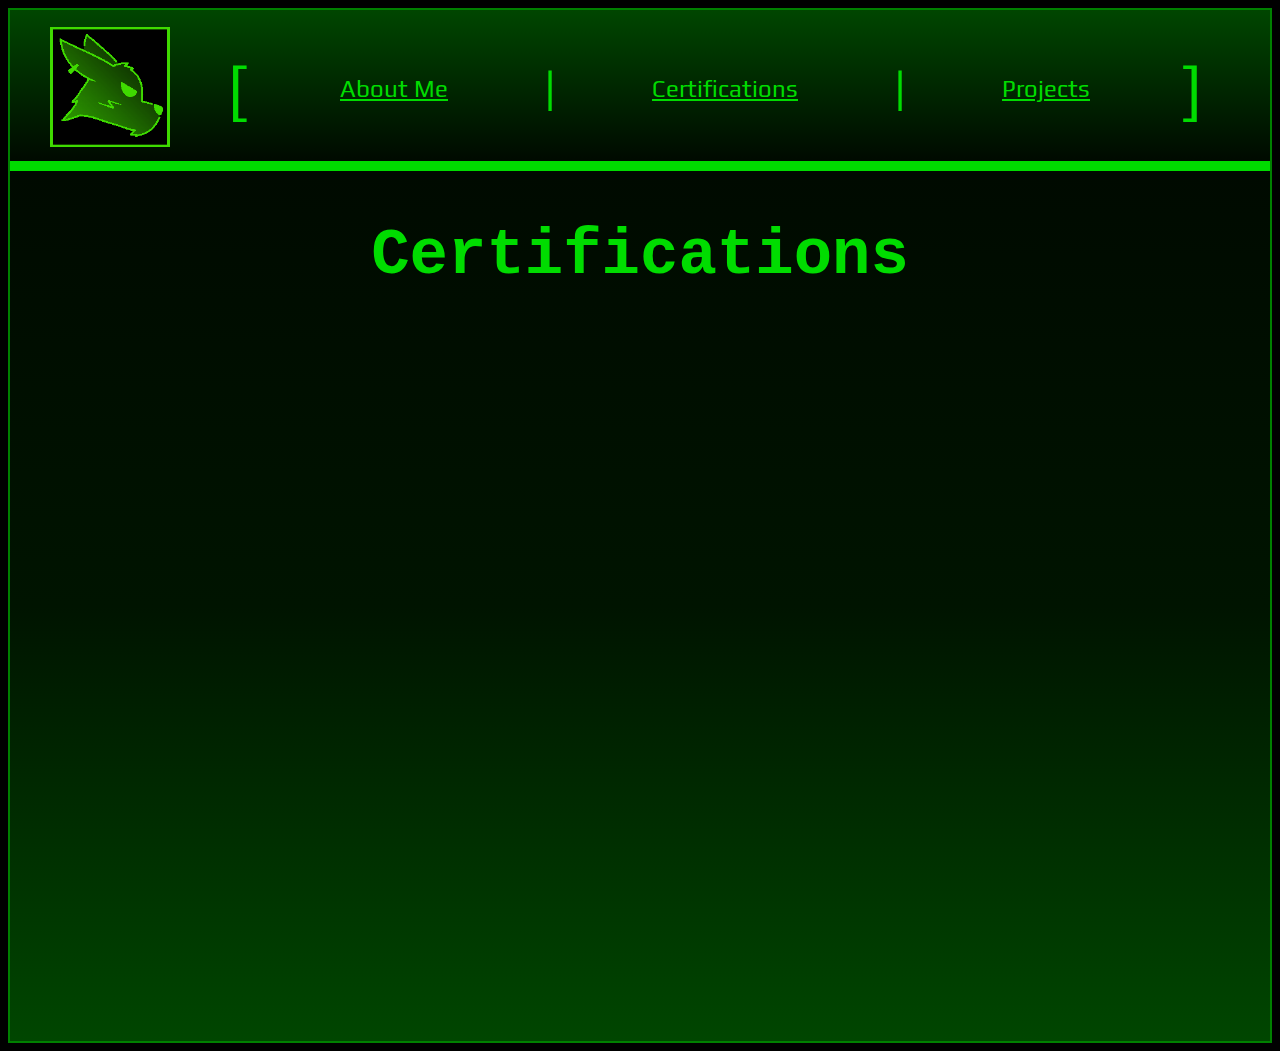
==== certifications.html @ 4c6a89cc "Created Base pages for Certs and Projects" ====
<!DOCTYPE html>
<html lang="en">
    <head>
        <meta charset="utf-8" />
        <meta name="author" content="Nate Bouchat">
        <meta name="description" content="About Nate Bouchat's career in Cybersecurity and Computer Science">
        <title>Nate Bouchat's Cyber Portfolio</title>
        <meta name="viewport" content="width=device-width, initial-scale=1, shrink-to-fit=no">
        <link rel="stylesheet" href="styles.css">
        <link rel="icon" type="image/x-icon" href="icon.ico">
        <link rel="preconnect" href="https://fonts.googleapis.com">
        <link rel="preconnect" href="https://fonts.gstatic.com" crossorigin>
        <link href="https://fonts.googleapis.com/css2?family=Play&display=swap" rel="stylesheet">
      </head>
    <body>
        <div class="header-container">
            <div>
                <img src="img/cyberLogo.png" alt="Dingo head with a bolt on their cheek" id="logo"/>
            </div>
            <div class="links-container">
                <p class="divider">[</p>
                <a href="index.html">About Me</a>
                <p class="divider">|</p>
                <a href="certifications.html">Certifications</a>
                <p class="divider">|</p>
                <a href="projects.html">Projects</a>
                <p class="divider">]</p>
            </div>
        </div>
        <div class="main-container">
            <h1>Certifications</h1>
        </div>
    </body>
</html>
---- styles.css ----
body{
    font-family: 'Play', Courier, Monospace;
    color: rgb(0, 220, 0);
    min-height: 100vh;
    border-width: 2px;
    border-style: solid;
    border-color: green;
    background-color: black;
}

h1{
    text-align: center;
    font-family: Courier, Monospace;
    font-size: 4em;
    line-height: 80%;
    margin-top: 0px;
}

p{
    padding: 18px;
    font-size: 1.4em;
}

a{
    color: rgb(0, 220, 0);
}

a:hover {
    color: red;
}

#home-image {
    width: 90%;
    height: 320px;
    padding-top: 10px;
    padding-bottom: 10px;
}

#logo {
    min-width: 60px;
    max-width: 60%;
}

.centered{
    text-align: center;
}

.header-container{
    display: flex;
    flex-direction: column;
    text-align: center;
    align-items: center;
    padding-top: 6px;
    border-bottom-width: 10px;
    border-bottom-style: solid;
    background-image: linear-gradient(rgb(0, 70, 0), rgb(0, 10, 0));
}

.links-container {
    font-size: 1em;
    display: flex;
    flex-direction: row;
    align-items: center;
    flex-grow: 1;
    justify-content: space-around;
}

.divider {
    font-size: 2.5em;
    margin-top: 10px;
    margin-bottom: 10px;
}

.main-container {
    min-height: 90vh;
    padding-top: 60px;
    background-image: linear-gradient(rgb(0, 10, 0), rgb(0, 20, 0), rgb(0, 70, 0));
}

@media screen and (min-width: 720px) {
    .header-container {
        flex-direction: row;
        padding-right: 50px;
    }

    .links-container {
        font-size: 1.5em;
        justify-content: space-between;
    }

    .divider {
        margin-top: 20px;
        margin-bottom: 20px;
    }

    .main-container {
        padding-left: 15%;
        padding-right: 15%;
    }
}
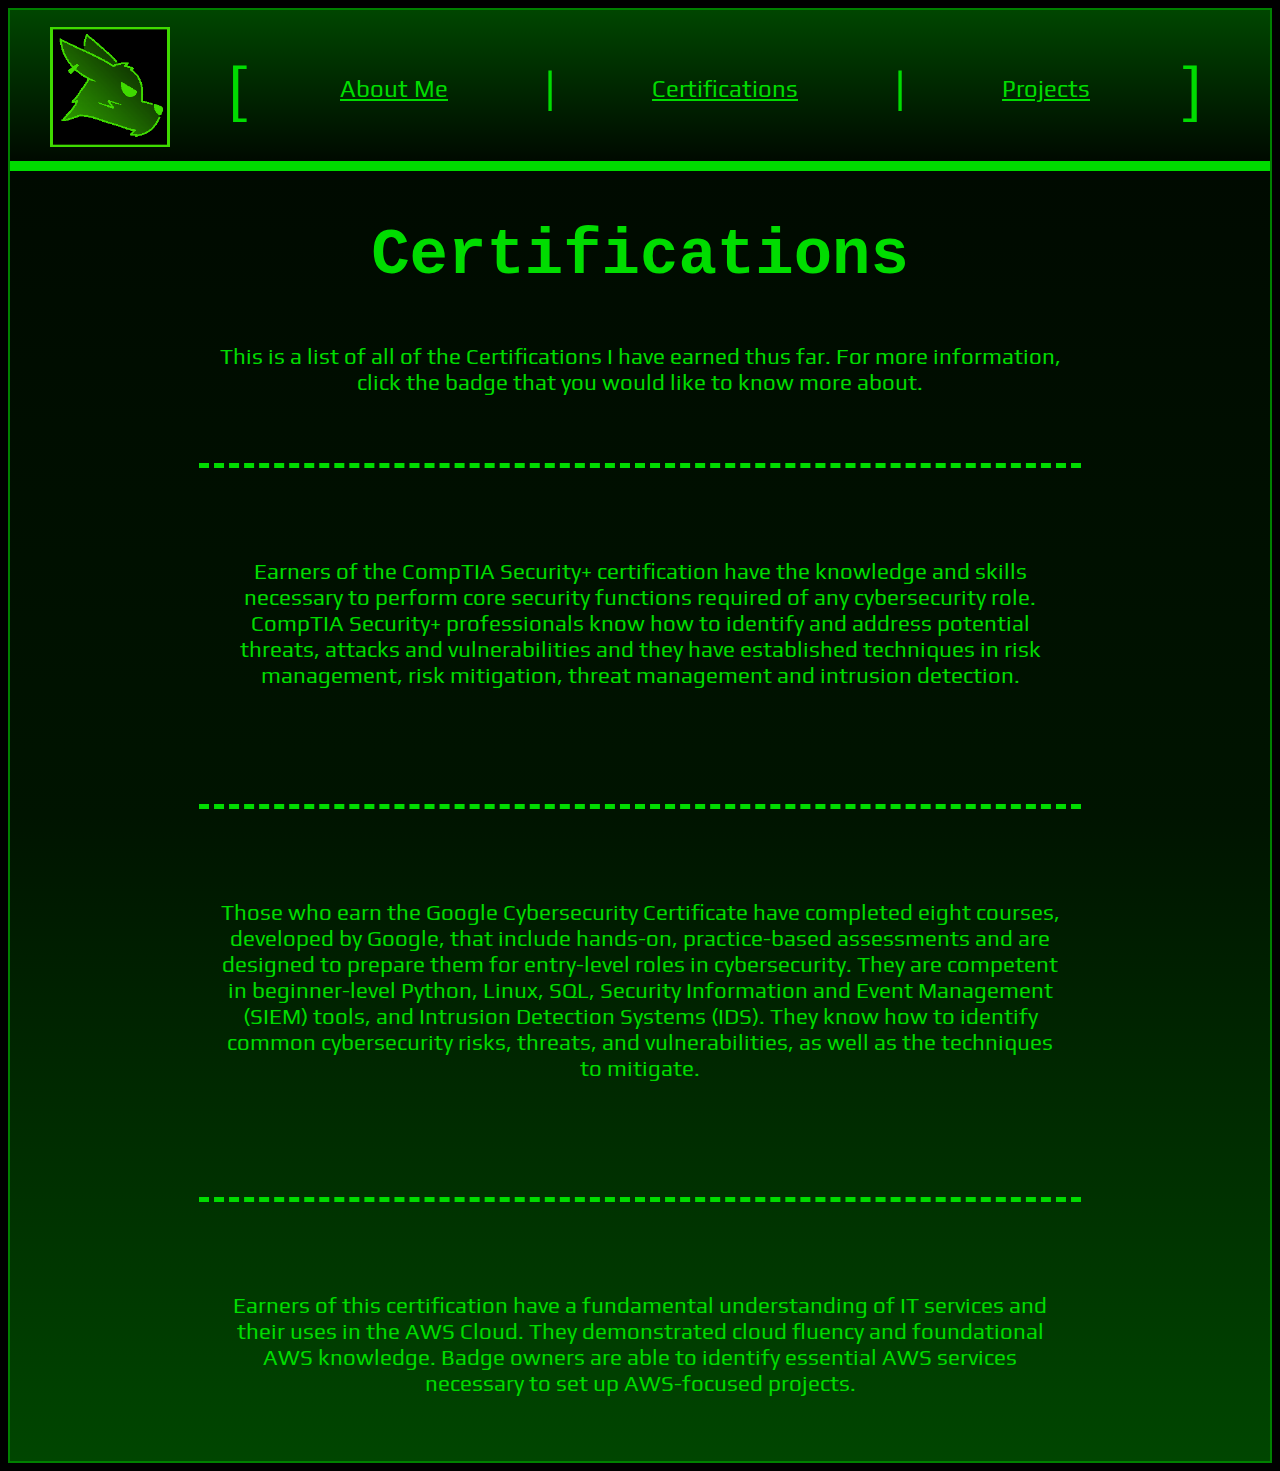
==== commit 1172dc85: "Certification Page CSS" ====
--- a/certifications.html
+++ b/certifications.html
@@ -29,6 +29,51 @@
         </div>
         <div class="main-container">
             <h1>Certifications</h1>
+            <p>
+                This is a list of all of the Certifications I have earned thus far.
+                For more information, click the badge that you would like to know more about.
+            </p>
+            <div class="column-container"> 
+                <div>
+                    <div data-iframe-width="300" data-iframe-height="540" data-share-badge-id="e6020cc4-8209-401c-92e1-9ca72aacc449" data-share-badge-host="https://www.credly.com"></div>
+                </div>
+                <div>
+                    <p> 
+                        Earners of the CompTIA Security+ certification have the knowledge and skills necessary to perform core security functions 
+                        required of any cybersecurity role. CompTIA Security+ professionals know how to identify and address potential threats, 
+                        attacks and vulnerabilities and they have established techniques in risk management, risk mitigation, threat management and 
+                        intrusion detection.
+                    </p>
+                </div>
+            </div>
+            <div class="column-container">
+                <div>
+                    <div data-iframe-width="300" data-iframe-height="540" data-share-badge-id="cf97144a-a55c-43fd-82cc-b3dda90dba48" data-share-badge-host="https://www.credly.com"></div>
+                </div>
+                <div>
+                    <p> 
+                        Those who earn the Google Cybersecurity Certificate have completed eight courses, developed by
+                        Google, that include hands-on, practice-based assessments and are designed to prepare them for
+                        entry-level roles in cybersecurity. They are competent in beginner-level Python, Linux, SQL, Security
+                        Information and Event Management (SIEM) tools, and Intrusion Detection Systems (IDS). They know
+                        how to identify common cybersecurity risks, threats, and vulnerabilities, as well as the techniques to
+                        mitigate.
+                    </p>
+                </div>
+            </div>
+            <div class="column-container">
+                <div>
+                    <div data-iframe-width="300" data-iframe-height="540" data-share-badge-id="0bea5402-3aaf-4939-9d60-7fed5e7d5e47" data-share-badge-host="https://www.credly.com"></div>
+                </div>
+                <div>
+                    <p> 
+                        Earners of this certification have a fundamental understanding of IT services and their uses in the AWS
+                        Cloud. They demonstrated cloud fluency and foundational AWS knowledge. Badge owners are able to
+                        identify essential AWS services necessary to set up AWS-focused projects.
+                    </p>
+                </div>
+            </div>
+                <script type="text/javascript" async src="//cdn.credly.com/assets/utilities/embed.js"></script>
         </div>
     </body>
 </html>--- a/styles.css
+++ b/styles.css
@@ -41,10 +41,6 @@
     max-width: 60%;
 }
 
-.centered{
-    text-align: center;
-}
-
 .header-container{
     display: flex;
     flex-direction: column;
@@ -74,7 +70,25 @@
 .main-container {
     min-height: 90vh;
     padding-top: 60px;
+    text-align: center;
     background-image: linear-gradient(rgb(0, 10, 0), rgb(0, 20, 0), rgb(0, 70, 0));
+}
+
+.column-container {
+    display: flex;
+    flex-direction: column;
+    align-items: center;
+    flex-grow: 1;
+    justify-content: space-evenly;
+    margin-top: 50px;
+    padding-top: 50px;
+    padding-bottom: 25px;
+    border-top-width: 5px;
+    border-top-style: dashed;
+}
+
+.temp {
+    width: 300px;
 }
 
 @media screen and (min-width: 720px) {
@@ -97,4 +111,8 @@
         padding-left: 15%;
         padding-right: 15%;
     }
+
+    .column-container{
+        flex-direction: row;
+    }
 }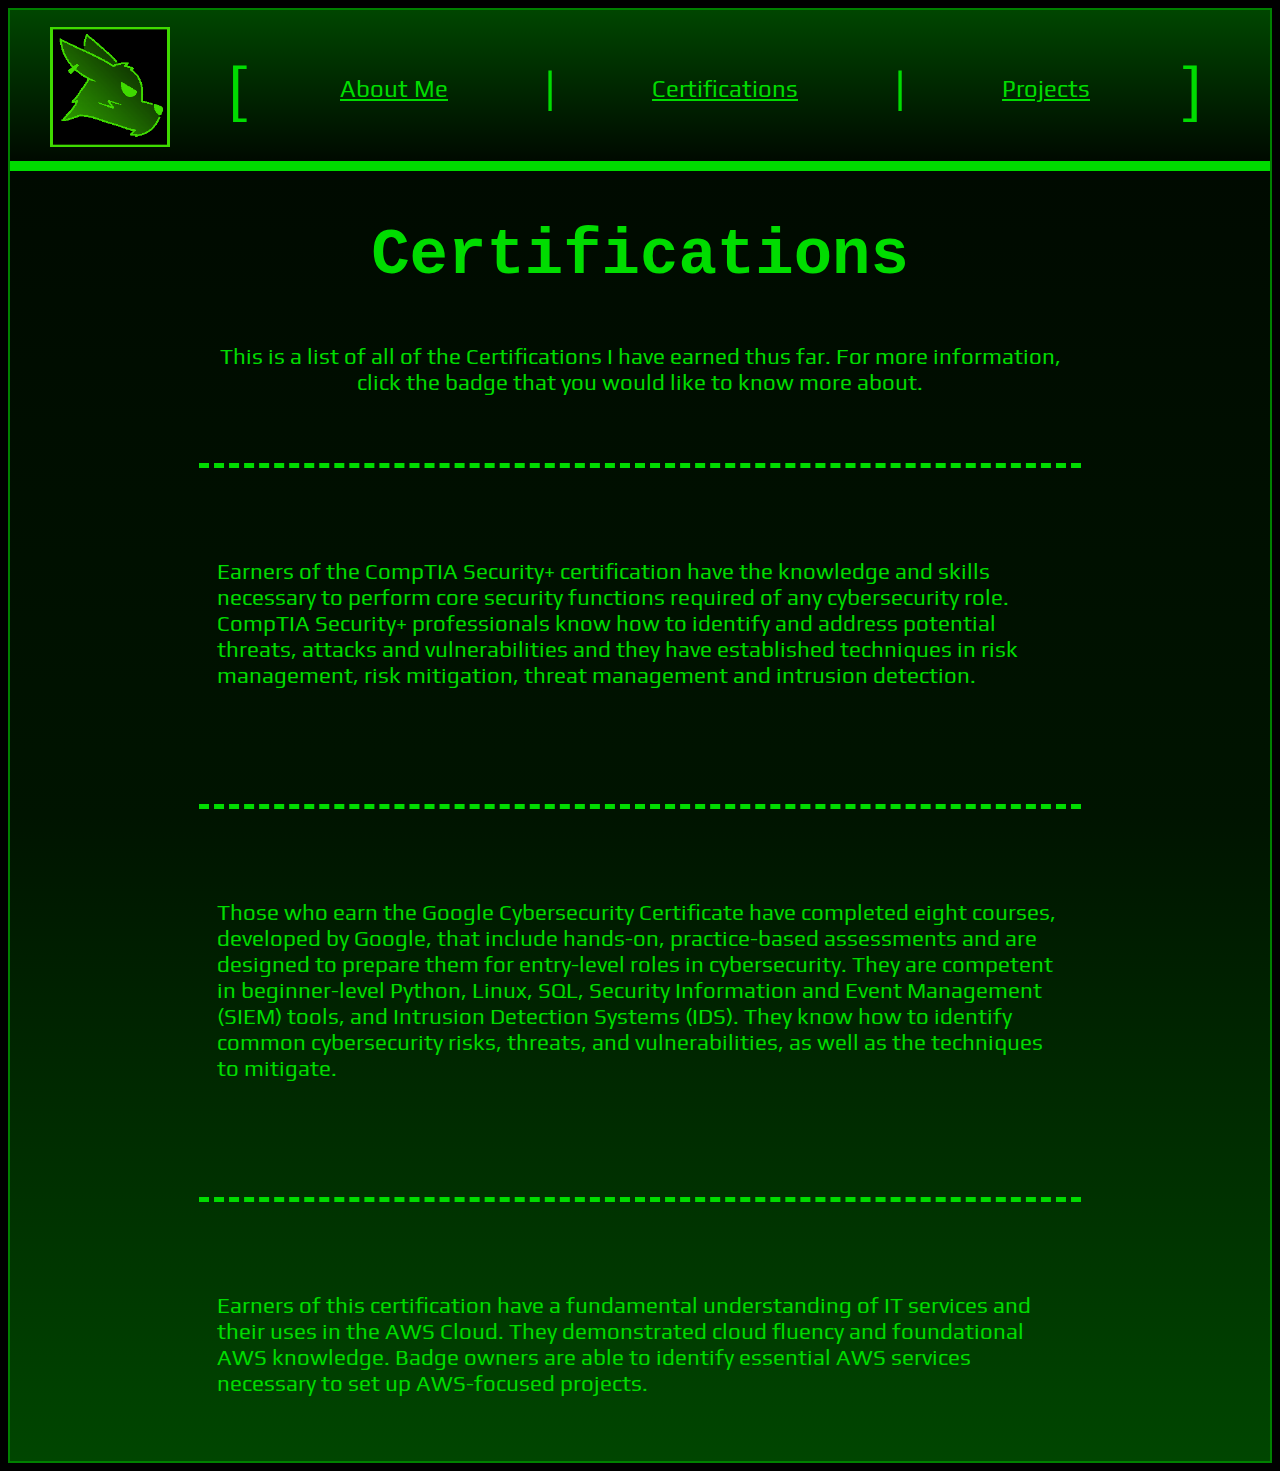
==== commit dda38a9e: "Finished Projects Page" ====
--- a/certifications.html
+++ b/certifications.html
@@ -29,13 +29,13 @@
         </div>
         <div class="main-container">
             <h1>Certifications</h1>
-            <p>
+            <p class="centered">
                 This is a list of all of the Certifications I have earned thus far.
                 For more information, click the badge that you would like to know more about.
             </p>
             <div class="column-container"> 
-                <div>
-                    <div data-iframe-width="300" data-iframe-height="540" data-share-badge-id="e6020cc4-8209-401c-92e1-9ca72aacc449" data-share-badge-host="https://www.credly.com"></div>
+                <div class="centered">
+                    <div data-iframe-width="300" data-iframe-height="270" data-share-badge-id="e6020cc4-8209-401c-92e1-9ca72aacc449" data-share-badge-host="https://www.credly.com"></div>
                 </div>
                 <div>
                     <p> 
@@ -47,8 +47,8 @@
                 </div>
             </div>
             <div class="column-container">
-                <div>
-                    <div data-iframe-width="300" data-iframe-height="540" data-share-badge-id="cf97144a-a55c-43fd-82cc-b3dda90dba48" data-share-badge-host="https://www.credly.com"></div>
+                <div class="centered">
+                    <div data-iframe-width="300" data-iframe-height="270" data-share-badge-id="cf97144a-a55c-43fd-82cc-b3dda90dba48" data-share-badge-host="https://www.credly.com"></div>
                 </div>
                 <div>
                     <p> 
@@ -62,8 +62,8 @@
                 </div>
             </div>
             <div class="column-container">
-                <div>
-                    <div data-iframe-width="300" data-iframe-height="540" data-share-badge-id="0bea5402-3aaf-4939-9d60-7fed5e7d5e47" data-share-badge-host="https://www.credly.com"></div>
+                <div class="centered">
+                    <div data-iframe-width="300" data-iframe-height="270" data-share-badge-id="0bea5402-3aaf-4939-9d60-7fed5e7d5e47" data-share-badge-host="https://www.credly.com"></div>
                 </div>
                 <div>
                     <p> 
@@ -73,7 +73,7 @@
                     </p>
                 </div>
             </div>
-                <script type="text/javascript" async src="//cdn.credly.com/assets/utilities/embed.js"></script>
+                <script type="text/javascript" async src="https://cdn.credly.com/assets/utilities/embed.js"></script>
         </div>
     </body>
 </html>--- a/styles.css
+++ b/styles.css
@@ -11,14 +11,18 @@
 h1{
     text-align: center;
     font-family: Courier, Monospace;
-    font-size: 4em;
+    font-size: 2.5em;
     line-height: 80%;
     margin-top: 0px;
 }
 
+h2 {
+    text-align: center;
+}
+
 p{
     padding: 18px;
-    font-size: 1.4em;
+    font-size: 1em;
 }
 
 a{
@@ -70,14 +74,12 @@
 .main-container {
     min-height: 90vh;
     padding-top: 60px;
-    text-align: center;
     background-image: linear-gradient(rgb(0, 10, 0), rgb(0, 20, 0), rgb(0, 70, 0));
 }
 
 .column-container {
     display: flex;
     flex-direction: column;
-    align-items: center;
     flex-grow: 1;
     justify-content: space-evenly;
     margin-top: 50px;
@@ -87,11 +89,23 @@
     border-top-style: dashed;
 }
 
-.temp {
-    width: 300px;
+.centered {
+    text-align: center;
+}
+
+.demo {
+    width: 70vw;
 }
 
 @media screen and (min-width: 720px) {
+    h1 {
+        font-size: 4em;
+    }
+
+    p{
+        font-size: 1.4em;
+    }
+    
     .header-container {
         flex-direction: row;
         padding-right: 50px;
@@ -115,4 +129,8 @@
     .column-container{
         flex-direction: row;
     }
+
+    .demo {
+        width: 35vw;
+    }
 }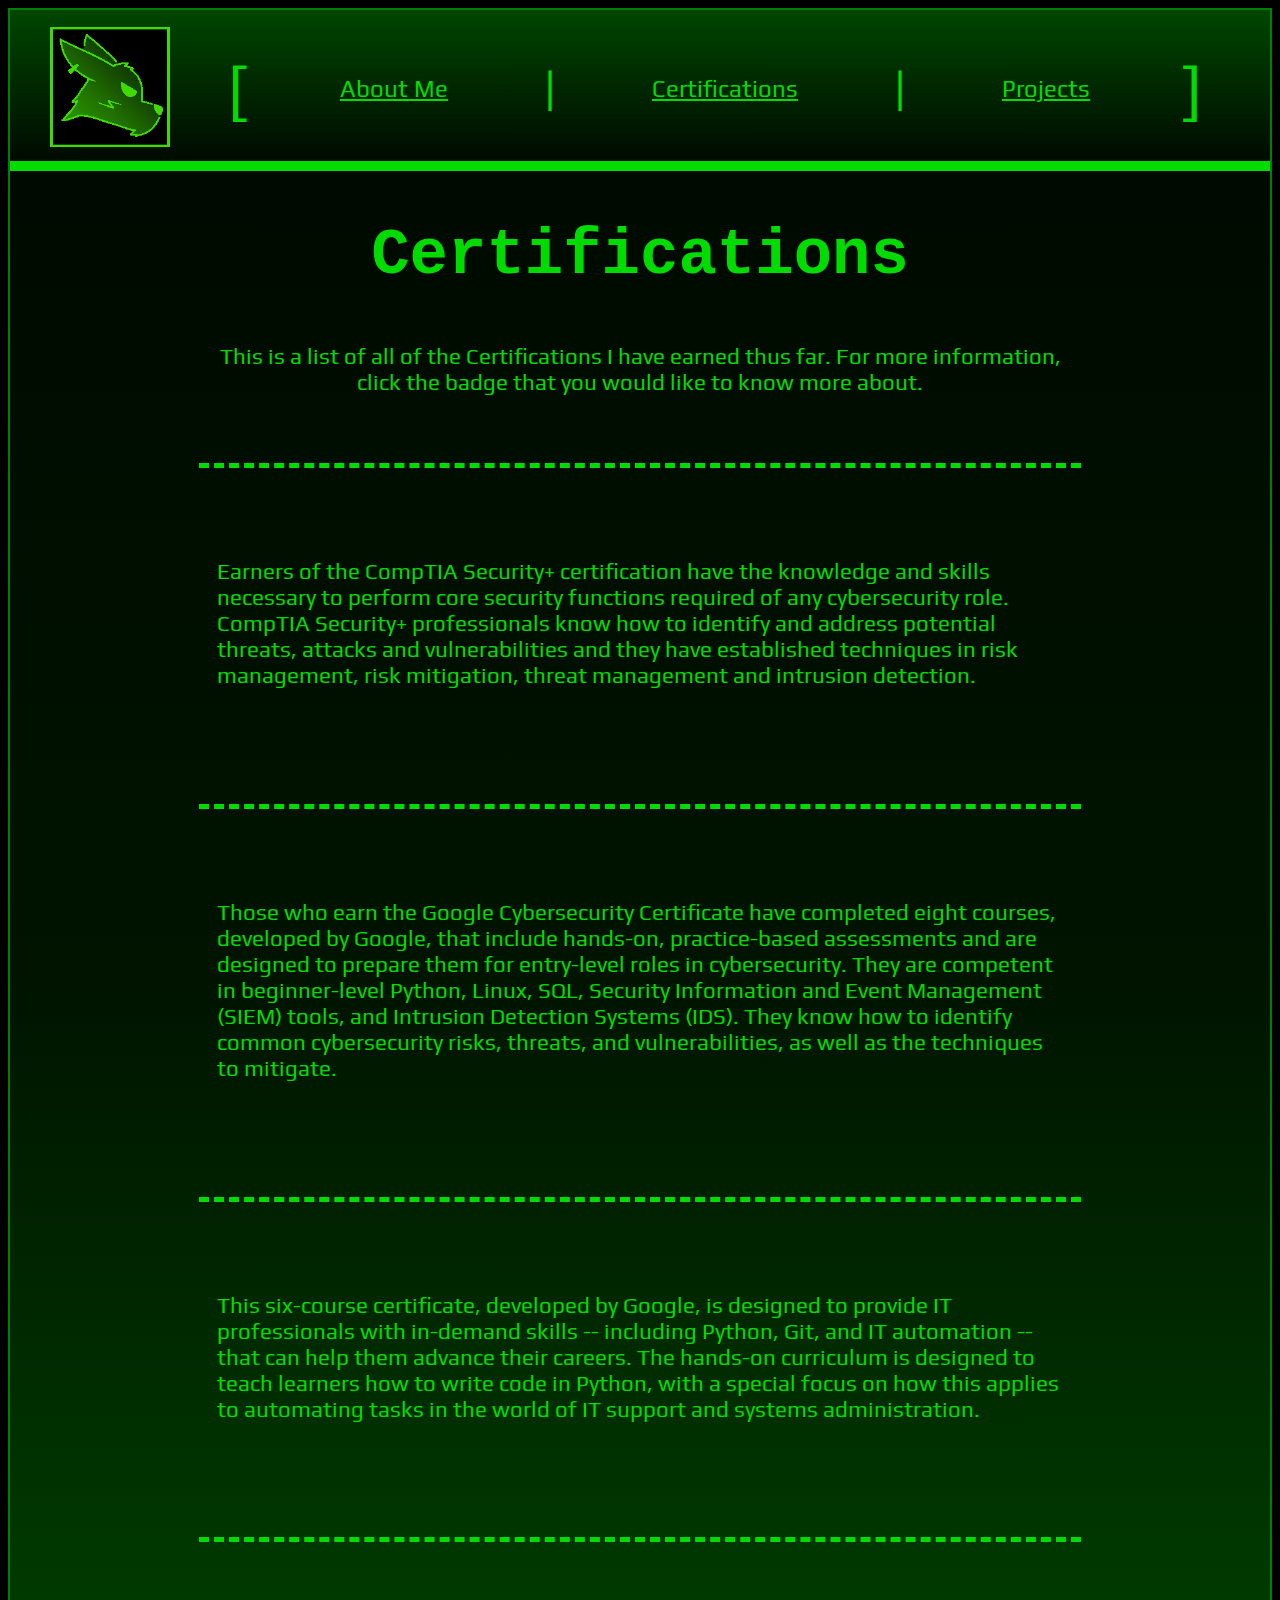
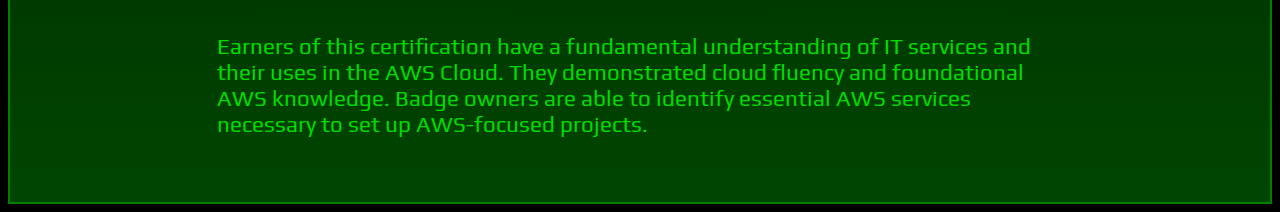
==== commit 28e2cd1e: "Add Certification: Python IT Automation" ====
--- a/certifications.html
+++ b/certifications.html
@@ -34,7 +34,7 @@
                 For more information, click the badge that you would like to know more about.
             </p>
             <div class="column-container"> 
-                <div class="centered">
+                <div class="badge">
                     <div data-iframe-width="300" data-iframe-height="270" data-share-badge-id="e6020cc4-8209-401c-92e1-9ca72aacc449" data-share-badge-host="https://www.credly.com"></div>
                 </div>
                 <div>
@@ -47,7 +47,7 @@
                 </div>
             </div>
             <div class="column-container">
-                <div class="centered">
+                <div class="badge">
                     <div data-iframe-width="300" data-iframe-height="270" data-share-badge-id="cf97144a-a55c-43fd-82cc-b3dda90dba48" data-share-badge-host="https://www.credly.com"></div>
                 </div>
                 <div>
@@ -62,7 +62,20 @@
                 </div>
             </div>
             <div class="column-container">
-                <div class="centered">
+                <div class="badge">
+                    <div data-iframe-width="300" data-iframe-height="270" data-share-badge-id="14780be1-378e-4bf0-b096-d5eb549a3733" data-share-badge-host="https://www.credly.com"></div>
+                </div>
+                <div>
+                    <p> 
+                        This six-course certificate, developed by Google, is designed to provide IT professionals with in-demand 
+                        skills -- including Python, Git, and IT automation -- that can help them advance their careers. The hands-on 
+                        curriculum is designed to teach learners how to write code in Python, with a special focus on how this 
+                        applies to automating tasks in the world of IT support and systems administration.
+                    </p>
+                </div>
+            </div>
+            <div class="column-container">
+                <div class="badge">
                     <div data-iframe-width="300" data-iframe-height="270" data-share-badge-id="0bea5402-3aaf-4939-9d60-7fed5e7d5e47" data-share-badge-host="https://www.credly.com"></div>
                 </div>
                 <div>
@@ -73,7 +86,7 @@
                     </p>
                 </div>
             </div>
-                <script type="text/javascript" async src="https://cdn.credly.com/assets/utilities/embed.js"></script>
+            <script type="text/javascript" async src="https://cdn.credly.com/assets/utilities/embed.js"></script>
         </div>
     </body>
 </html>--- a/styles.css
+++ b/styles.css
@@ -93,6 +93,12 @@
     text-align: center;
 }
 
+.badge {
+    text-align: center;
+    background-color: #e4fff7;
+    border-radius: 10px;
+}
+
 .demo {
     width: 70vw;
 }
